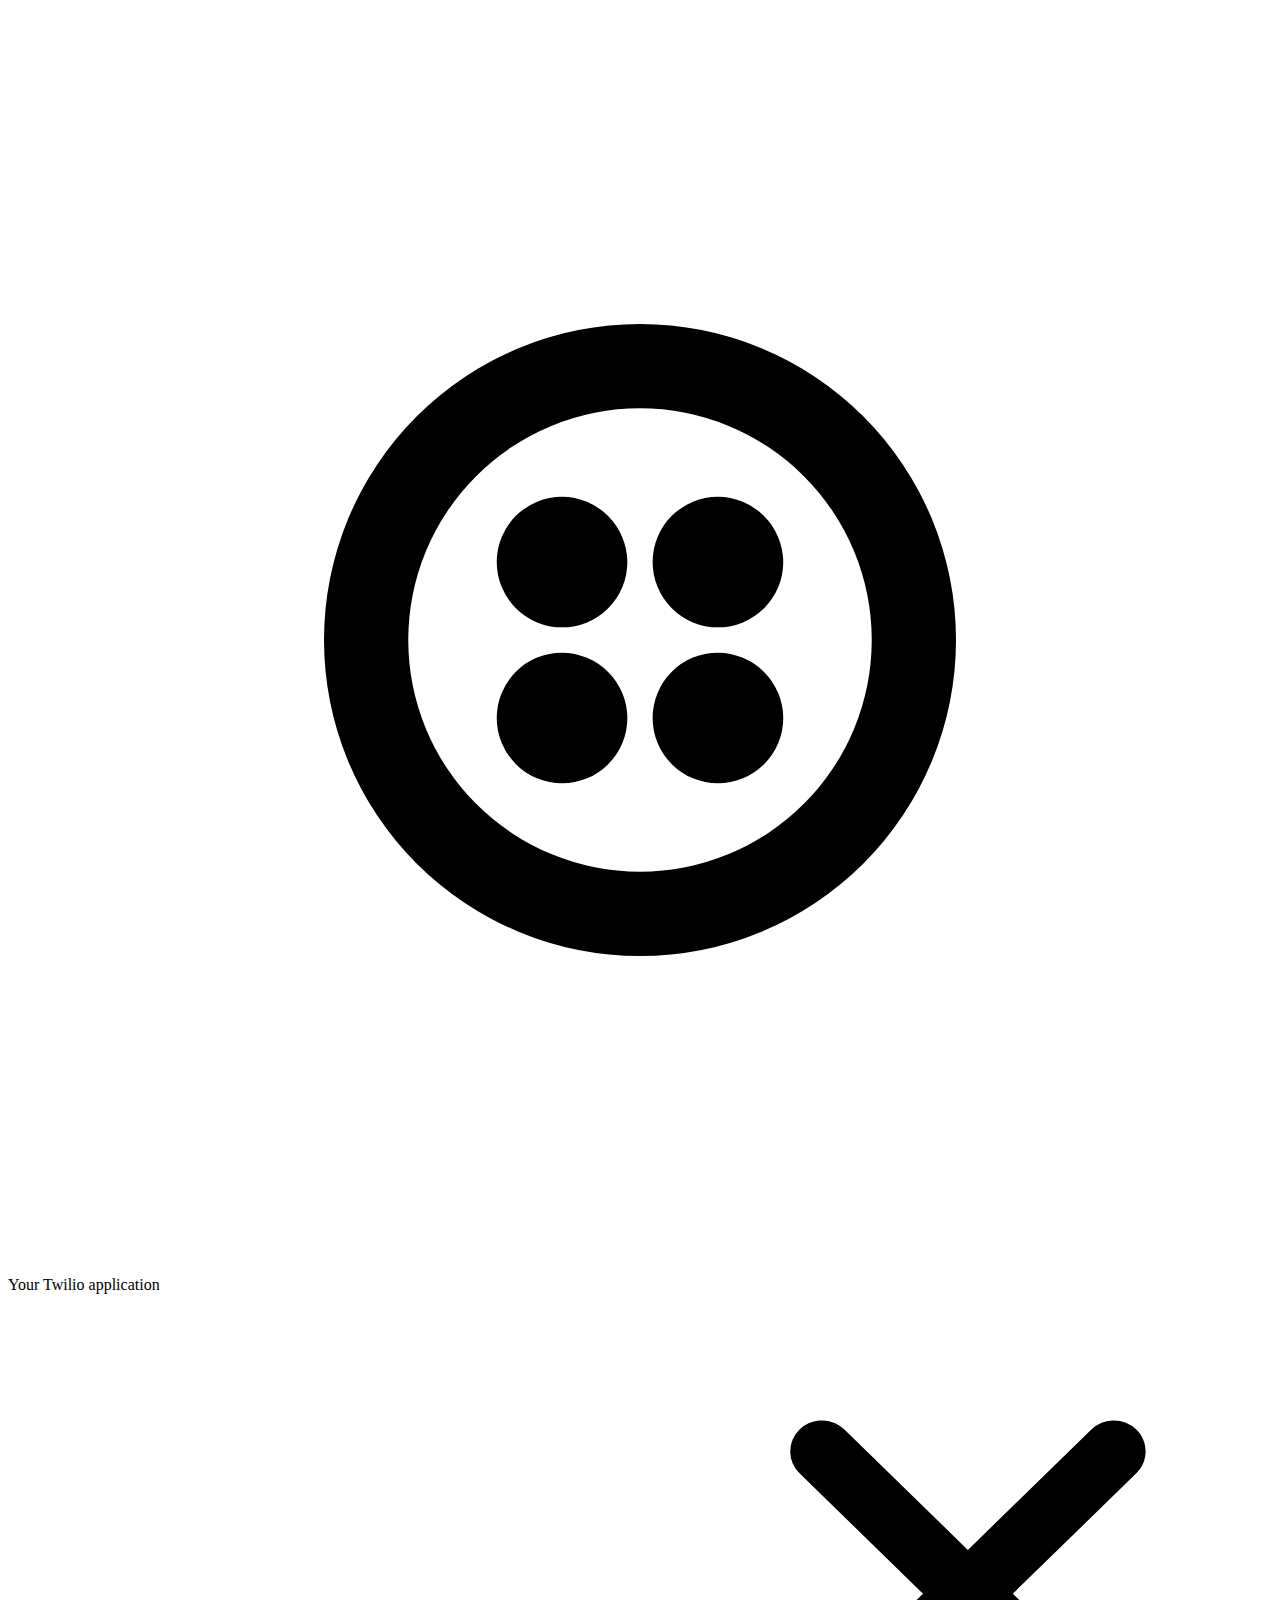
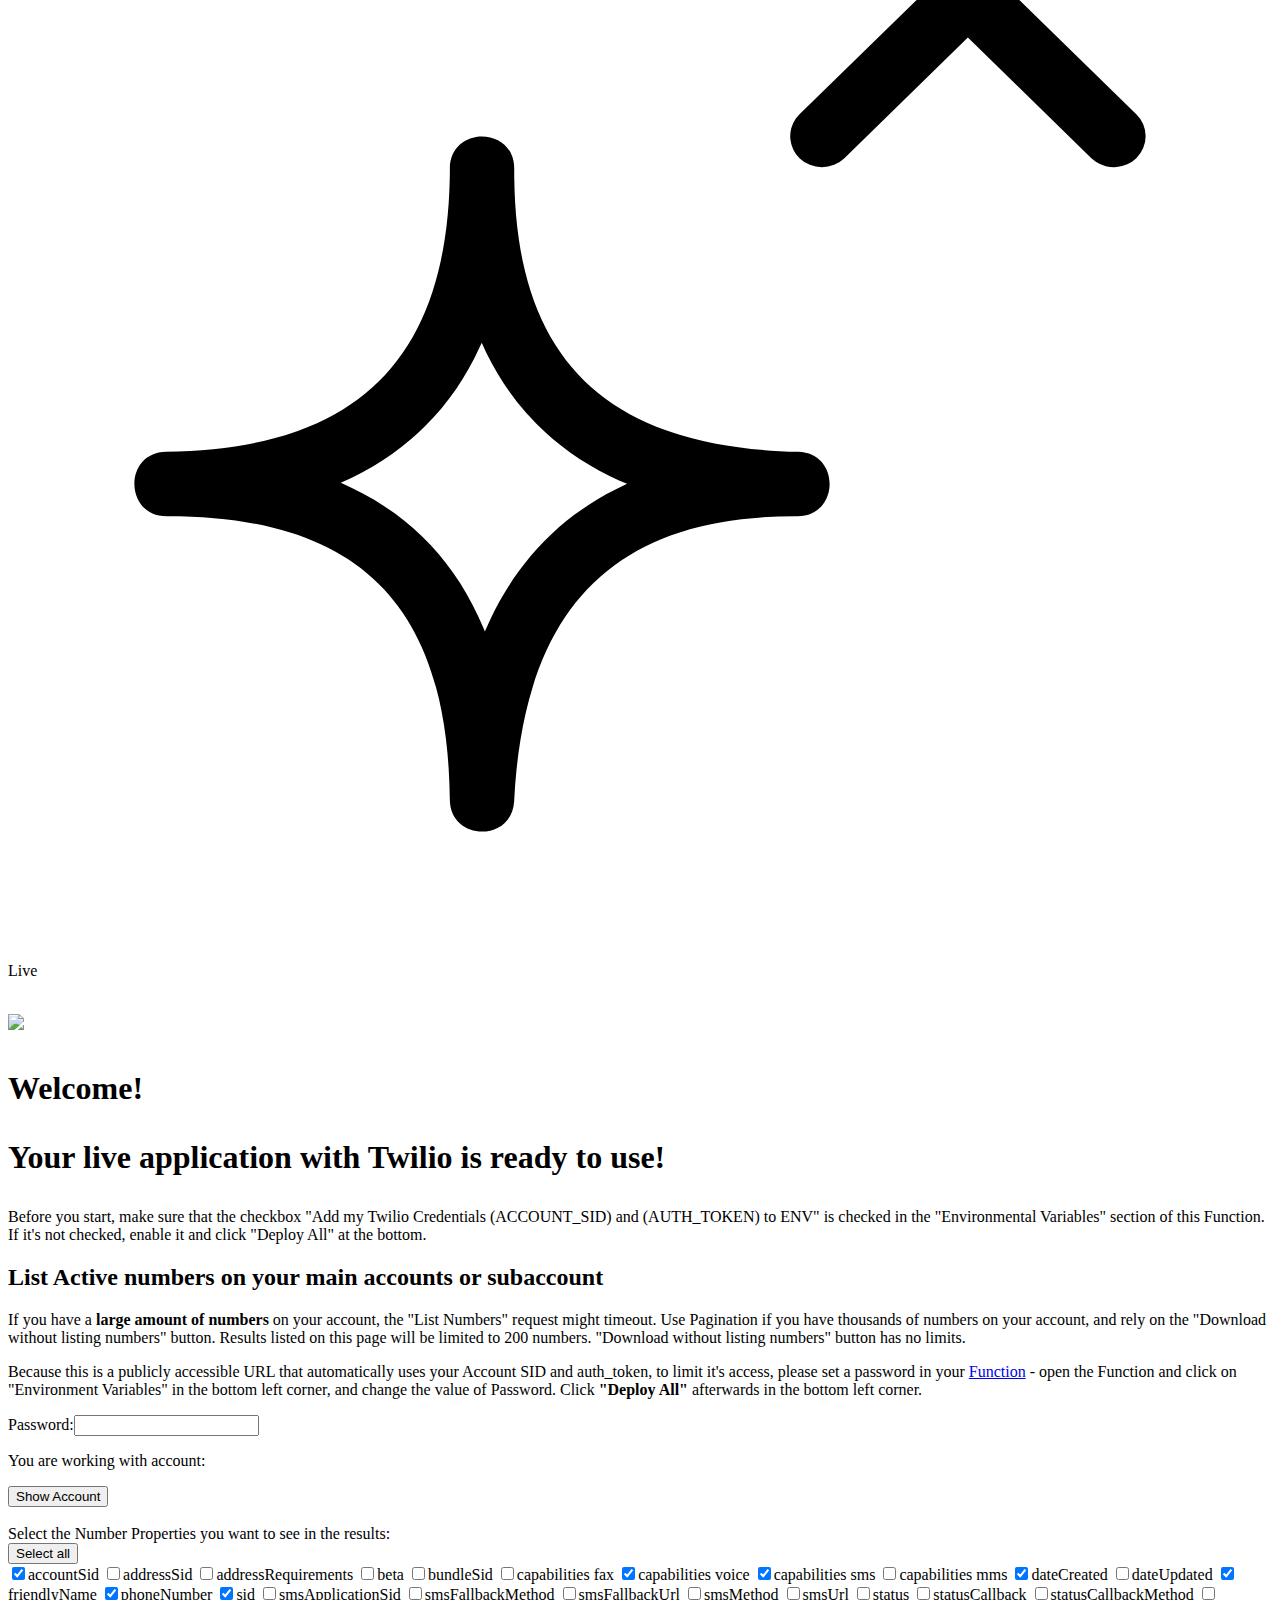
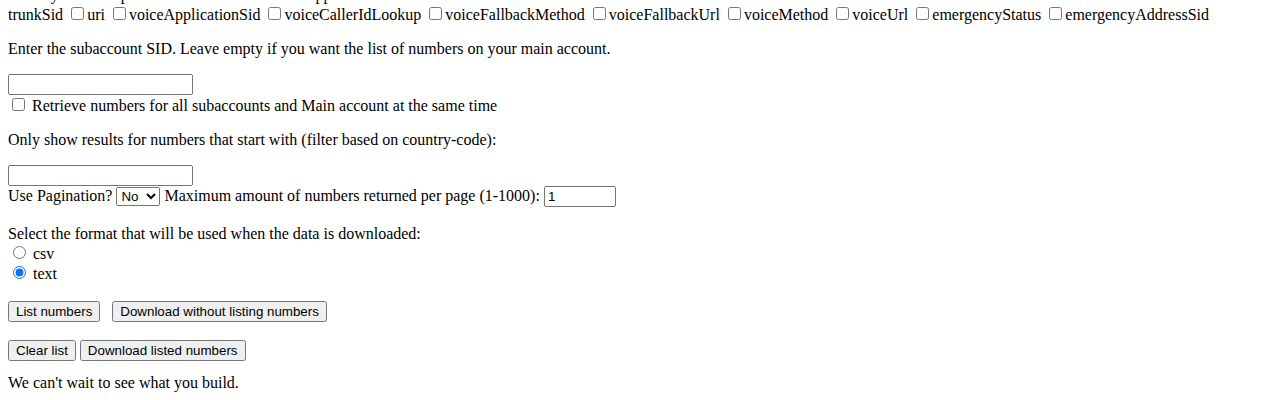
==== functions/list-numbers/assets/index.html @ 8404ae2c "Add files via upload" ====
<!doctype html>

<html lang="en">
  <head>
    <meta charset="utf-8" />
    <meta name="viewport" content="width=device-width, initial-scale=1.0" />
    <meta http-equiv="x-ua-compatible" content="ie=edge" />
    <title>List Phone numbers</title>
    <link
      rel="icon"
      href="https://twilio-labs.github.io/function-templates/static/v1/favicon.ico"
    />
    <link
      rel="stylesheet"
      href="https://twilio-labs.github.io/function-templates/static/v1/ce-paste-theme.css"
    />
    <link rel="stylesheet" href="styles.css" />
    <link
      rel="stylesheet"
      href="https://cdn.jsdelivr.net/npm/intl-tel-input@17.0.13/build/css/intlTelInput.min.css"
      integrity="sha256-xpVuhxDPR39wFEQDha4W7kuMx+z9Av3dTS8MbH/RWEU="
      crossorigin="anonymous"
    />
    <script
      src="https://cdn.jsdelivr.net/npm/intl-tel-input@17.0.13/build/js/intlTelInput.min.js"
      integrity="sha256-uPbemOnf3P4eaeLHebLwPC71YRbu3WNBvO4ibYeBnGs="
      crossorigin="anonymous"
    ></script>
  </head>
  <body onload="mask()">
    <div class="page-top">
      <header>
        <div id="twilio-logo">
          <a href="https://www.twilio.com/" target="_blank" rel="noopener">
            <svg
              class="logo"
              data-name="Layer 1"
              xmlns="http://www.w3.org/2000/svg"
              viewbox="0 0 60 60"
            >
              <title>Twilio Logo</title>
              <path
                class="cls-1"
                d="M30,15A15,15,0,1,0,45,30,15,15,0,0,0,30,15Zm0,26A11,11,0,1,1,41,30,11,11,0,0,1,30,41Zm6.8-14.7a3.1,3.1,0,1,1-3.1-3.1A3.12,3.12,0,0,1,36.8,26.3Zm0,7.4a3.1,3.1,0,1,1-3.1-3.1A3.12,3.12,0,0,1,36.8,33.7Zm-7.4,0a3.1,3.1,0,1,1-3.1-3.1A3.12,3.12,0,0,1,29.4,33.7Zm0-7.4a3.1,3.1,0,1,1-3.1-3.1A3.12,3.12,0,0,1,29.4,26.3Z"
              />
            </svg>
          </a>
        </div>
        <nav>
          <span>Your Twilio application</span>
          <aside>
            <svg
              class="icon"
              role="img"
              aria-hidden="true"
              width="100%"
              height="100%"
              viewBox="0 0 20 20"
              aria-labelledby="NewIcon-1577"
            >
              <path
                fill="currentColor"
                fill-rule="evenodd"
                d="M6.991 7.507c.003-.679 1.021-.675 1.019.004-.012 2.956 1.388 4.41 4.492 4.48.673.016.66 1.021-.013 1.019-2.898-.011-4.327 1.446-4.48 4.506-.033.658-1.01.639-1.018-.02-.03-3.027-1.382-4.49-4.481-4.486-.675 0-.682-1.009-.008-1.019 3.02-.042 4.478-1.452 4.49-4.484zm.505 2.757l-.115.242c-.459.9-1.166 1.558-2.115 1.976l.176.08c.973.465 1.664 1.211 2.083 2.22l.02.05.088-.192c.464-.973 1.173-1.685 2.123-2.124l.039-.018-.118-.05c-.963-.435-1.667-1.117-2.113-2.034l-.068-.15zm10.357-8.12c.174.17.194.434.058.625l-.058.068-1.954 1.905 1.954 1.908a.482.482 0 010 .694.512.512 0 01-.641.056l-.07-.056-1.954-1.908-1.954 1.908a.511.511 0 01-.71 0 .482.482 0 01-.058-.626l.058-.068 1.954-1.908-1.954-1.905a.482.482 0 010-.693.512.512 0 01.64-.057l.07.057 1.954 1.905 1.954-1.905a.511.511 0 01.71 0z"
              ></path>
            </svg>
            Live
          </aside>
        </nav>
      </header>
    </div>
    <main>
      <div class="content">
        <h1>
          <img
            src="https://twilio-labs.github.io/function-templates/static/v1/success.svg"
          />
          <div>
            <p>Welcome!</p>
            <p>Your live application with Twilio is ready to use!</p>
          </div>
        </h1>

        <p>
          Before you start, make sure that the checkbox "Add my Twilio
          Credentials (ACCOUNT_SID) and (AUTH_TOKEN) to ENV" is checked in the
          "Environmental Variables" section of this Function. If it's not checked,
          enable it and click "Deploy All" at the bottom.
        </p>
        <h2>List Active numbers on your main accounts or subaccount</h2>

        <p>
          If you have a <b>large amount of numbers</b> on your account, the
          "List Numbers" request might timeout. Use Pagination if you have
          thousands of numbers on your account, and rely on the "Download
          without listing numbers" button. Results listed on this page will be
          limited to 200 numbers. "Download without listing numbers" button has
          no limits.
        </p>

        <p>
          Because this is a publicly accessible URL that automatically uses your
          Account SID and auth_token, to limit it's access, please set a
          password in your
          <a href="https://console.twilio.com/us1/develop/functions/services"
            >Function</a
          >
          - open the Function and click on "Environment Variables" in the bottom
          left corner, and change the value of Password. Click
          <b>"Deploy All"</b> afterwards in the bottom left corner.
          <br />
        </p>
        Password:<input id="password" type="password" name="password" />
        <br />
        <div>
          <p>You are working with account:</p>
          <div>
            <div id="masking"></div>
            <div><button onclick="unmask()">Show Account</button></div>
            <div
              id="status_acc"
              style="
                color: #a94442;
                background-color: #f2dede;
                border-color: #ebccd1;
              "
            ></div>
            <div>
              <br />
              Select the Number Properties you want to see in the results:
              <br />
              <button onclick="checkAll()">Select all</button> <br />
              <input
                type="checkbox"
                id="accountSid"
                class="pl"
                name="numberProperties"
                checked
              />accountSid
              <input
                type="checkbox"
                id="addressSid"
                class="pl"
                name="numberProperties"
              />addressSid
              <input
                type="checkbox"
                id="addressRequirements"
                class="pl"
                name="numberProperties"
              />addressRequirements
              <input
                type="checkbox"
                id="beta"
                class="pl"
                name="numberProperties"
              />beta
              <input
                type="checkbox"
                id="bundleSid"
                class="pl"
                name="numberProperties"
              />bundleSid
              <input
                type="checkbox"
                id="fax"
                class="pl"
                name="numberProperties"
              />capabilities fax
              <input
                type="checkbox"
                id="voice"
                class="pl"
                name="numberProperties"
                checked
              />capabilities voice
              <input
                type="checkbox"
                id="sms"
                class="pl"
                name="numberProperties"
                checked
              />capabilities sms
              <input
                type="checkbox"
                id="mms"
                class="pl"
                name="numberProperties"
              />capabilities mms
              <input
                type="checkbox"
                id="dateCreated"
                class="pl"
                name="numberProperties"
                checked
              />dateCreated
              <input
                type="checkbox"
                id="dateUpdated"
                class="pl"
                name="numberProperties"
              />dateUpdated
              <input
                type="checkbox"
                id="friendlyName"
                class="pl"
                name="numberProperties"
                checked
              />friendlyName
              <input
                type="checkbox"
                id="phoneNumber"
                class="pl"
                name="numberProperties"
                checked
              />phoneNumber
              <input
                type="checkbox"
                id="sid"
                class="pl"
                name="numberProperties"
                checked
              />sid
              <input
                type="checkbox"
                id="smsApplicationSid"
                class="pl"
                name="numberProperties"
              />smsApplicationSid
              <input
                type="checkbox"
                id="smsFallbackMethod"
                class="pl"
                name="numberProperties"
              />smsFallbackMethod
              <input
                type="checkbox"
                id="smsFallbackUrl"
                class="pl"
                name="numberProperties"
              />smsFallbackUrl
              <input
                type="checkbox"
                id="smsMethod"
                class="pl"
                name="numberProperties"
              />smsMethod
              <input
                type="checkbox"
                id="smsUrl"
                class="pl"
                name="numberProperties"
              />smsUrl
              <input
                type="checkbox"
                id="status"
                class="pl"
                name="numberProperties"
              />status
              <input
                type="checkbox"
                id="statusCallback"
                class="pl"
                name="numberProperties"
              />statusCallback
              <input
                type="checkbox"
                id="statusCallbackMethod"
                class="pl"
                name="numberProperties"
              />statusCallbackMethod
              <input
                type="checkbox"
                id="trunkSid"
                class="pl"
                name="numberProperties"
              />trunkSid
              <input
                type="checkbox"
                id="uri"
                class="pl"
                name="numberProperties"
              />uri
              <input
                type="checkbox"
                id="voiceApplicationSid"
                class="pl"
                name="numberProperties"
              />voiceApplicationSid
              <input
                type="checkbox"
                id="voiceCallerIdLookup"
                class="pl"
                name="numberProperties"
              />voiceCallerIdLookup
              <input
                type="checkbox"
                id="voiceFallbackMethod"
                class="pl"
                name="numberProperties"
              />voiceFallbackMethod
              <input
                type="checkbox"
                id="voiceFallbackUrl"
                class="pl"
                name="numberProperties"
              />voiceFallbackUrl
              <input
                type="checkbox"
                id="voiceMethod"
                class="pl"
                name="numberProperties"
              />voiceMethod
              <input
                type="checkbox"
                id="voiceUrl"
                class="pl"
                name="numberProperties"
              />voiceUrl
              <input
                type="checkbox"
                id="emergencyStatus"
                class="pl"
                name="numberProperties"
              />emergencyStatus
              <input
                type="checkbox"
                id="emergencyAddressSid"
                class="pl"
                name="numberProperties"
              />emergencyAddressSid
            </div>
            <div>
              <p>
                Enter the subaccount SID. Leave empty if you want the list of
                numbers on your main account.
              </p>
              <input id="sAccount" type="text" name="sAccount" />
              <br />
              <input
                type="checkbox"
                id="allSubaccounts"
                name="allSubaccounts"
                value="allSubaccounts"
              />
              <label for="allSubaccounts"
                >Retrieve numbers for all subaccounts and Main account at the
                same time</label
              ><br />
              <p>
                Only show results for numbers that start with (filter based on
                country-code):
              </p>
              <input id="startNumber" type="text" name="startNumber" />
              <br />
              <div>
                Use Pagination?
                <select name="pagination" id="pagination">
                  <option value="Yes">Yes</option>
                  <option value="No" selected>No</option>
                </select>
                Maximum amount of numbers returned per page (1-1000):
                <input
                  type="number"
                  id="page_size"
                  name="page_size"
                  min="1"
                  max="1000"
                  value="1"
                />
              </div>
              <div><br /></div>
              <div>
                Select the format that will be used when the data is downloaded:
                <br />
                <input
                  type="radio"
                  id="fileFormatcsv"
                  name="fileFormatcsv"
                  value="csv"
                />
                <label for="fileFormatcsv">csv</label><br />
                <input
                  type="radio"
                  id="fileFormattxt"
                  name="fileFormatcsv"
                  value="txt"
                  checked
                />
                <label for="fileFormattxt">text</label><br />
                <br />
              </div>
              <div>
                <button onclick="list_numbers()">List numbers</button> &nbsp;
                <button onclick="list_numbers(1)">
                  Download without listing numbers
                </button>
              </div>
              <div>
                <br />
                <button onclick="clear_list()">Clear list</button>
                <button onclick="download()">Download listed numbers</button>
              </div>
              <pre></pre>
              <div
                id="progress"
                style="
                  color: #a94442;
                  background-color: #16e85c;
                  border-color: #16e85c;
                "
              ></div>
              <div
                id="info1"
                class="alert alert-info"
                style="display: none"
              ></div>
              <div class="alert alert-error" style="display: none"></div>
            </div>
          </div>
          <!-- EDIT_CODE_V2 -->
        </div>
      </div>
    </main>
    <footer>
      <span>We can't wait to see what you build.</span>
    </footer>
  <script type="text/javascript">
const info = document.querySelector(".alert-info");
const error = document.querySelector(".alert-error");

async function list_numbers(down) {
  if (
    document.getElementById("progress").innerHTML ===
    "In progress. No other buttons will work until the current request is completed. Refresh the page if you want to stop."
  ) {
    return;
  }
  let allNumbers = "";
  let page = 0;
  let Pagetoken = "";
  let pageAll = 0;
  let columnAdded = 0;
  let data = null;
  let response = null;
  let json = null;
  let numNumbers = null;
  let k = 0;
  let numCount = 0;
  let aresponse = null;
  let ajson = null;
  let noNumbers = 0;
  let numberStartsCount = 0;
  let numberProperties = document.getElementsByName("numberProperties");

  const subaccount = document.getElementById("sAccount").value;
  const password = document.getElementById("password").value;
  const pagination = document.getElementById("pagination").value;
  const pageSize = document.getElementById("page_size").value;
  const startNumber = document.getElementById("startNumber").value;

  try {
    status_acc.innerHTML = ``;
    error.innerHTML = ``;
    info.innerHTML = "";

    console.log(pagination);

    info.style.display = "none";
    error.style.display = "none";
    progress.style.display = "none";

    if (
      pagination === "Yes" &&
      (pageSize < 1 || pageSize > 1000 || pageSize % 1 !== 0)
    ) {
      error.style.display = "";
      error.innerHTML = `The amount of numbers returned per page must be between 1 and 1000, and it must be a complete number - no decimals.`;
      return;
    }
    if (startNumber !== "") {
      if (!/^\+/.test(startNumber)) {
        error.style.display = "";
        error.innerHTML = `<i>Only show results for numbers that start with</i> should start with the leading + sign or the field should be empty.`;
        return;
      }
      if (!/^\+{1}[0-9]*$/.test(startNumber)) {
        error.style.display = "";
        error.innerHTML = `<i>Only show results for numbers that start with</i> must only contain the leading + sign and numbers, or the field should be empty.`;
        return;
      }
    }

    progress.style.display = "";
    info.innerHTML = `loading...checked 0 numbers`;
    progress.innerHTML = `In progress. No other buttons will work until the current request is completed. Refresh the page if you want to stop.`;

    for (m = 0; m < numberProperties.length; m++) {
        numberProperties[m].disabled = true;
    }

    if (document.getElementById("allSubaccounts").checked) {
      aresponse = await fetch("./list_accounts", {
        method: "POST",
        headers: {
          "Content-Type": "application/json",
          Authorization: password,
        },
      });
      console.log("return from Acc function");

      if (aresponse.status === 200) {
        ajson = await aresponse.json();

        if (ajson.er === 0) {
          error.style.display = "";
          status_acc.style.display = "none";
          info.style.display = "none";
          progress.innerHTML = '';
          progress.style.display = "none";
          error.innerHTML = `Wrong password.`;
          return;
        }
      } else {
        error.style.display = "";
        progress.innerHTML = '';
        progress.style.display = "none";
        error.innerHTML = `Something went wrong with getting the list of accounts:<br /> Server error is ${aresponse.message}<br /> Server status is ${aresponse.status}`;
        return;
      }
console.log (ajson);
      for (a = 0; a < ajson.length; a++) {
        numberStartsCount = 0;
        while (pageAll === 0) {
          if (pagination === "No") {
            pageAll = 1;
            data = {
              subAcc: ajson[a],
            };
          } else {
            data = {
              subAcc: ajson[a],
              pageSize: pageSize,
              page: page,
              pageToken: Pagetoken,
            };
          }

          response = await fetch("./list_numbers", {
            method: "POST",
            headers: {
              "Content-Type": "application/json",
              Authorization: password,
            },
            body: JSON.stringify(data),
          });
          if (response.status === 200) {
            json = await response.json();
            console.log(json);

            if (json.er == 0) {
              error.style.display = "";
              info.style.display = "none";
              info.innerHTML = "";
              progress.style.display = "none";
              progress.innerHTML = ``;
              error.innerHTML = `Wrong password.`;
              console.log(response);
              return;
            }

            if (pagination === "Yes") {
              if (json.nextPageUrl) {
                Pagetoken = json.nextPageUrl.split("PageToken=")[1];
              } else {
                pageAll = 1;
                Pagetoken = '';
              }
              console.log(Pagetoken);
              page += 1;

              json = json.instances.slice();
            }

            numNumbers = json.length;

            if (numNumbers === 0){
              noNumbers=1;
            }

            info.style.display = "";
            if (columnAdded === 0) {
              //inserts column names
              if (document.getElementById("accountSid").checked) {
                allNumbers = allNumbers + "AccountSID;";
              }
              if (document.getElementById("addressSid").checked) {
                allNumbers = allNumbers + "addressSid;";
              }
              if (document.getElementById("addressRequirements").checked) {
                allNumbers = allNumbers + "addressRequirements;";
              }
              if (document.getElementById("beta").checked) {
                allNumbers = allNumbers + "beta;";
              }
              if (document.getElementById("bundleSid").checked) {
                allNumbers = allNumbers + "bundleSid;";
              }
              if (document.getElementById("fax").checked) {
                allNumbers = allNumbers + "fax;";
              }
              if (document.getElementById("voice").checked) {
                allNumbers = allNumbers + "voice;";
              }
              if (document.getElementById("sms").checked) {
                allNumbers = allNumbers + "sms;";
              }
              if (document.getElementById("mms").checked) {
                allNumbers = allNumbers + "mms;";
              }
              if (document.getElementById("dateCreated").checked) {
                allNumbers = allNumbers + "dateCreated;";
              }
              if (document.getElementById("dateUpdated").checked) {
                allNumbers = allNumbers + "dateUpdated;";
              }
              if (document.getElementById("friendlyName").checked) {
                allNumbers = allNumbers + "friendlyName;";
              }
              if (document.getElementById("phoneNumber").checked) {
                allNumbers = allNumbers + "phoneNumber;";
              }
              if (document.getElementById("sid").checked) {
                allNumbers = allNumbers + "sid;";
              }
              if (document.getElementById("smsApplicationSid").checked) {
                allNumbers = allNumbers + "smsApplicationSid;";
              }
              if (document.getElementById("smsFallbackMethod").checked) {
                allNumbers = allNumbers + "smsFallbackMethod;";
              }
              if (document.getElementById("smsFallbackUrl").checked) {
                allNumbers = allNumbers + "smsFallbackUrl;";
              }
              if (document.getElementById("smsMethod").checked) {
                allNumbers = allNumbers + "smsMethod;";
              }
              if (document.getElementById("smsUrl").checked) {
                allNumbers = allNumbers + "smsUrl;";
              }
              if (document.getElementById("status").checked) {
                allNumbers = allNumbers + "status;";
              }
              if (document.getElementById("statusCallback").checked) {
                allNumbers = allNumbers + "statusCallback;";
              }
              if (document.getElementById("statusCallbackMethod").checked) {
                allNumbers = allNumbers + "statusCallbackMethod;";
              }
              if (document.getElementById("trunkSid").checked) {
                allNumbers = allNumbers + "trunkSid;";
              }
              if (document.getElementById("uri").checked) {
                allNumbers = allNumbers + "uri;";
              }
              if (document.getElementById("voiceApplicationSid").checked) {
                allNumbers = allNumbers + "voiceApplicationSid;";
              }
              if (document.getElementById("voiceCallerIdLookup").checked) {
                allNumbers = allNumbers + "voiceCallerIdLookup;";
              }
              if (document.getElementById("voiceFallbackMethod").checked) {
                allNumbers = allNumbers + "voiceFallbackMethod;";
              }
              if (document.getElementById("voiceFallbackUrl").checked) {
                allNumbers = allNumbers + "voiceFallbackUrl;";
              }
              if (document.getElementById("voiceMethod").checked) {
                allNumbers = allNumbers + "voiceMethod;";
              }
              if (document.getElementById("voiceUrl").checked) {
                allNumbers = allNumbers + "voiceUrl;";
              }
              if (document.getElementById("emergencyStatus").checked) {
                allNumbers = allNumbers + "emergencyStatus;";
              }
              if (document.getElementById("emergencyAddressSid").checked) {
                allNumbers = allNumbers + "emergencyAddressSid;";
              }
              columnAdded = 1;
              allNumbers = allNumbers + "</pre><pre>";
            }
            for (let i = 0; i < numNumbers; i++) {
              if (!json[i].phoneNumber.startsWith(startNumber)) {
                k += 1;
                info.innerHTML = `loading...processed ${k} numbers...found ${numCount} numbers that match the filter.`;
                continue;
              }
              numberStartsCount = 1;
              allNumbers = allNumbers + "<pre>";

              if (document.getElementById("accountSid").checked) {
                allNumbers = allNumbers + json[i].accountSid + ";";
              }
              if (document.getElementById("addressSid").checked) {
                allNumbers = allNumbers + json[i].addressSid + ";";
              }
              if (document.getElementById("addressRequirements").checked) {
                allNumbers = allNumbers + json[i].addressRequirements + ";";
              }
              if (document.getElementById("beta").checked) {
                allNumbers = allNumbers + json[i].beta + ";";
              }
              if (document.getElementById("bundleSid").checked) {
                allNumbers = allNumbers + json[i].bundleSid + ";";
              }
              if (document.getElementById("fax").checked) {
                allNumbers = allNumbers + json[i].capabilities.fax + ";";
              }
              if (document.getElementById("voice").checked) {
                allNumbers = allNumbers + json[i].capabilities.voice + ";";
              }
              if (document.getElementById("sms").checked) {
                allNumbers = allNumbers + json[i].capabilities.sms + ";";
              }
              if (document.getElementById("mms").checked) {
                allNumbers = allNumbers + json[i].capabilities.mms + ";";
              }
              if (document.getElementById("dateCreated").checked) {
                allNumbers = allNumbers + json[i].dateCreated + ";";
              }
              if (document.getElementById("dateUpdated").checked) {
                allNumbers = allNumbers + json[i].dateUpdated + ";";
              }
              if (document.getElementById("friendlyName").checked) {
                allNumbers = allNumbers + json[i].friendlyName + ";";
              }
              if (document.getElementById("phoneNumber").checked) {
                allNumbers = allNumbers + json[i].phoneNumber + ";";
              }
              if (document.getElementById("sid").checked) {
                allNumbers = allNumbers + json[i].sid + ";";
              }
              if (document.getElementById("smsApplicationSid").checked) {
                allNumbers = allNumbers + json[i].smsApplicationSid + ";";
              }
              if (document.getElementById("smsFallbackMethod").checked) {
                allNumbers = allNumbers + json[i].smsFallbackMethod + ";";
              }
              if (document.getElementById("smsFallbackUrl").checked) {
                allNumbers = allNumbers + json[i].smsFallbackUrl + ";";
              }
              if (document.getElementById("smsMethod").checked) {
                allNumbers = allNumbers + json[i].smsMethod + ";";
              }
              if (document.getElementById("smsUrl").checked) {
                allNumbers = allNumbers + json[i].smsUrl + ";";
              }
              if (document.getElementById("status").checked) {
                allNumbers = allNumbers + json[i].status + ";";
              }
              if (document.getElementById("statusCallback").checked) {
                allNumbers = allNumbers + json[i].statusCallback + ";";
              }
              if (document.getElementById("statusCallbackMethod").checked) {
                allNumbers = allNumbers + json[i].statusCallbackMethod + ";";
              }
              if (document.getElementById("trunkSid").checked) {
                allNumbers = allNumbers + json[i].trunkSid + ";";
              }
              if (document.getElementById("uri").checked) {
                allNumbers = allNumbers + json[i].uri + ";";
              }
              if (document.getElementById("voiceApplicationSid").checked) {
                allNumbers = allNumbers + json[i].voiceApplicationSid + ";";
              }
              if (document.getElementById("voiceCallerIdLookup").checked) {
                allNumbers = allNumbers + json[i].voiceCallerIdLookup + ";";
              }
              if (document.getElementById("voiceFallbackMethod").checked) {
                allNumbers = allNumbers + json[i].voiceFallbackMethod + ";";
              }
              if (document.getElementById("voiceFallbackUrl").checked) {
                allNumbers = allNumbers + json[i].voiceFallbackUrl + ";";
              }
              if (document.getElementById("voiceMethod").checked) {
                allNumbers = allNumbers + json[i].voiceMethod + ";";
              }
              if (document.getElementById("voiceUrl").checked) {
                allNumbers = allNumbers + json[i].voiceUrl + ";";
              }
              if (document.getElementById("emergencyStatus").checked) {
                allNumbers = allNumbers + json[i].emergencyStatus + ";";
              }
              if (document.getElementById("emergencyAddressSid").checked) {
                allNumbers = allNumbers + json[i].emergencyAddressSid + ";";
              }
              allNumbers = allNumbers + "</pre>";
              k += 1;
              numCount += 1;
              info.innerHTML = `loading...processed ${k} numbers...found ${numCount} numbers that match the filter.`;

              if (numCount > 199 && down !== 1) {
                allNumbers =
                  allNumbers +
                  '<pre> <b>Results limited to 200 numbers</b>. Not all results displayed. Use the button "Download without listing numbers" for larger requests.</pre>';
                break;
              }
            } // for closed
          } // if status 200 closed
          else {
            console.error(json.error);
            error.style.display = "";
            info.style.display = "none";
            progress.style.display = "none";
            progress.innerHTML = ``;
            error.innerHTML = `Something Wrong: ${json.error} <br />Server response status is: ${response.status}
              <br />Server message is: ${response.message}`;
            return;
          }
          if (numCount > 199 && down !== 1) {
            break;
          }
        } // while closed
        if (noNumbers === 1 || numberStartsCount === 0){
          allNumbers += "<pre>" + ajson[a] + ";No Number Found;</pre>";
          noNumbers = 0;
        }
        pageAll = 0;
        Pagetoken = '';
      } // for closed
    } // if allSub closed
    else {
      while (pageAll === 0) {
        if (pagination === "No") {
          pageAll = 1;
          data = {
            subAcc: subaccount,
          };
        } else {
          data = {
            subAcc: subaccount,
            pageSize: pageSize,
            page: page,
            pageToken: Pagetoken,
          };
        }

        response = await fetch("./list_numbers", {
          method: "POST",
          headers: {
            "Content-Type": "application/json",
            Authorization: password,
          },
          body: JSON.stringify(data),
        });
        console.log("response is");
        console.log(response);
        if (response.status === 200) {
          json = await response.json();
          console.log(json);

          if (json.er == 0) {
            error.style.display = "";
            info.style.display = "none";
            info.innerHTML = "";
            progress.style.display = "none";
            progress.innerHTML = ``;
            error.innerHTML = `Wrong password.`;
            console.log(response);
            return;
          }

          if (pagination === "Yes") {
            if (json.nextPageUrl) {
              Pagetoken = json.nextPageUrl.split("PageToken=")[1];
            } else {
              pageAll = 1;
              Pagetoken = "";
            }
            console.log(Pagetoken);
            page += 1;

            json = json.instances.slice();
          }

          numNumbers = json.length;

          info.style.display = "";

          for (let i = 0; i < numNumbers; i++) {
            if (!json[i].phoneNumber.startsWith(startNumber)) {
              k += 1;
              info.innerHTML = `loading...processed ${k} numbers...found ${numCount} numbers that match the filter.`;
              continue;
            }

            allNumbers = allNumbers + "<pre>";

            if (columnAdded === 0) {
              //inserts column names
              if (document.getElementById("accountSid").checked) {
                allNumbers = allNumbers + "AccountSID;";
              }
              if (document.getElementById("addressSid").checked) {
                allNumbers = allNumbers + "addressSid;";
              }
              if (document.getElementById("addressRequirements").checked) {
                allNumbers = allNumbers + "addressRequirements;";
              }
              if (document.getElementById("beta").checked) {
                allNumbers = allNumbers + "beta;";
              }
              if (document.getElementById("bundleSid").checked) {
                allNumbers = allNumbers + "bundleSid;";
              }
              if (document.getElementById("fax").checked) {
                allNumbers = allNumbers + "fax;";
              }
              if (document.getElementById("voice").checked) {
                allNumbers = allNumbers + "voice;";
              }
              if (document.getElementById("sms").checked) {
                allNumbers = allNumbers + "sms;";
              }
              if (document.getElementById("mms").checked) {
                allNumbers = allNumbers + "mms;";
              }
              if (document.getElementById("dateCreated").checked) {
                allNumbers = allNumbers + "dateCreated;";
              }
              if (document.getElementById("dateUpdated").checked) {
                allNumbers = allNumbers + "dateUpdated;";
              }
              if (document.getElementById("friendlyName").checked) {
                allNumbers = allNumbers + "friendlyName;";
              }
              if (document.getElementById("phoneNumber").checked) {
                allNumbers = allNumbers + "phoneNumber;";
              }
              if (document.getElementById("sid").checked) {
                allNumbers = allNumbers + "sid;";
              }
              if (document.getElementById("smsApplicationSid").checked) {
                allNumbers = allNumbers + "smsApplicationSid;";
              }
              if (document.getElementById("smsFallbackMethod").checked) {
                allNumbers = allNumbers + "smsFallbackMethod;";
              }
              if (document.getElementById("smsFallbackUrl").checked) {
                allNumbers = allNumbers + "smsFallbackUrl;";
              }
              if (document.getElementById("smsMethod").checked) {
                allNumbers = allNumbers + "smsMethod;";
              }
              if (document.getElementById("smsUrl").checked) {
                allNumbers = allNumbers + "smsUrl;";
              }
              if (document.getElementById("status").checked) {
                allNumbers = allNumbers + "status;";
              }
              if (document.getElementById("statusCallback").checked) {
                allNumbers = allNumbers + "statusCallback;";
              }
              if (document.getElementById("statusCallbackMethod").checked) {
                allNumbers = allNumbers + "statusCallbackMethod;";
              }
              if (document.getElementById("trunkSid").checked) {
                allNumbers = allNumbers + "trunkSid;";
              }
              if (document.getElementById("uri").checked) {
                allNumbers = allNumbers + "uri;";
              }
              if (document.getElementById("voiceApplicationSid").checked) {
                allNumbers = allNumbers + "voiceApplicationSid;";
              }
              if (document.getElementById("voiceCallerIdLookup").checked) {
                allNumbers = allNumbers + "voiceCallerIdLookup;";
              }
              if (document.getElementById("voiceFallbackMethod").checked) {
                allNumbers = allNumbers + "voiceFallbackMethod;";
              }
              if (document.getElementById("voiceFallbackUrl").checked) {
                allNumbers = allNumbers + "voiceFallbackUrl;";
              }
              if (document.getElementById("voiceMethod").checked) {
                allNumbers = allNumbers + "voiceMethod;";
              }
              if (document.getElementById("voiceUrl").checked) {
                allNumbers = allNumbers + "voiceUrl;";
              }
              if (document.getElementById("emergencyStatus").checked) {
                allNumbers = allNumbers + "emergencyStatus;";
              }
              if (document.getElementById("emergencyAddressSid").checked) {
                allNumbers = allNumbers + "emergencyAddressSid;";
              }
              columnAdded = 1;
              allNumbers = allNumbers + "</pre><pre>";
            }
            if (document.getElementById("accountSid").checked) {
              allNumbers = allNumbers + json[i].accountSid + ";";
            }
            if (document.getElementById("addressSid").checked) {
              allNumbers = allNumbers + json[i].addressSid + ";";
            }
            if (document.getElementById("addressRequirements").checked) {
              allNumbers = allNumbers + json[i].addressRequirements + ";";
            }
            if (document.getElementById("beta").checked) {
              allNumbers = allNumbers + json[i].beta + ";";
            }
            if (document.getElementById("bundleSid").checked) {
              allNumbers = allNumbers + json[i].bundleSid + ";";
            }
            if (document.getElementById("fax").checked) {
              allNumbers = allNumbers + json[i].capabilities.fax + ";";
            }
            if (document.getElementById("voice").checked) {
              allNumbers = allNumbers + json[i].capabilities.voice + ";";
            }
            if (document.getElementById("sms").checked) {
              allNumbers = allNumbers + json[i].capabilities.sms + ";";
            }
            if (document.getElementById("mms").checked) {
              allNumbers = allNumbers + json[i].capabilities.mms + ";";
            }
            if (document.getElementById("dateCreated").checked) {
              allNumbers = allNumbers + json[i].dateCreated + ";";
            }
            if (document.getElementById("dateUpdated").checked) {
              allNumbers = allNumbers + json[i].dateUpdated + ";";
            }
            if (document.getElementById("friendlyName").checked) {
              allNumbers = allNumbers + json[i].friendlyName + ";";
            }
            if (document.getElementById("phoneNumber").checked) {
              allNumbers = allNumbers + json[i].phoneNumber + ";";
            }
            if (document.getElementById("sid").checked) {
              allNumbers = allNumbers + json[i].sid + ";";
            }
            if (document.getElementById("smsApplicationSid").checked) {
              allNumbers = allNumbers + json[i].smsApplicationSid + ";";
            }
            if (document.getElementById("smsFallbackMethod").checked) {
              allNumbers = allNumbers + json[i].smsFallbackMethod + ";";
            }
            if (document.getElementById("smsFallbackUrl").checked) {
              allNumbers = allNumbers + json[i].smsFallbackUrl + ";";
            }
            if (document.getElementById("smsMethod").checked) {
              allNumbers = allNumbers + json[i].smsMethod + ";";
            }
            if (document.getElementById("smsUrl").checked) {
              allNumbers = allNumbers + json[i].smsUrl + ";";
            }
            if (document.getElementById("status").checked) {
              allNumbers = allNumbers + json[i].status + ";";
            }
            if (document.getElementById("statusCallback").checked) {
              allNumbers = allNumbers + json[i].statusCallback + ";";
            }
            if (document.getElementById("statusCallbackMethod").checked) {
              allNumbers = allNumbers + json[i].statusCallbackMethod + ";";
            }
            if (document.getElementById("trunkSid").checked) {
              allNumbers = allNumbers + json[i].trunkSid + ";";
            }
            if (document.getElementById("uri").checked) {
              allNumbers = allNumbers + json[i].uri + ";";
            }
            if (document.getElementById("voiceApplicationSid").checked) {
              allNumbers = allNumbers + json[i].voiceApplicationSid + ";";
            }
            if (document.getElementById("voiceCallerIdLookup").checked) {
              allNumbers = allNumbers + json[i].voiceCallerIdLookup + ";";
            }
            if (document.getElementById("voiceFallbackMethod").checked) {
              allNumbers = allNumbers + json[i].voiceFallbackMethod + ";";
            }
            if (document.getElementById("voiceFallbackUrl").checked) {
              allNumbers = allNumbers + json[i].voiceFallbackUrl + ";";
            }
            if (document.getElementById("voiceMethod").checked) {
              allNumbers = allNumbers + json[i].voiceMethod + ";";
            }
            if (document.getElementById("voiceUrl").checked) {
              allNumbers = allNumbers + json[i].voiceUrl + ";";
            }
            if (document.getElementById("emergencyStatus").checked) {
              allNumbers = allNumbers + json[i].emergencyStatus + ";";
            }
            if (document.getElementById("emergencyAddressSid").checked) {
              allNumbers = allNumbers + json[i].emergencyAddressSid + ";";
            }
            allNumbers = allNumbers + "</pre>";
            k += 1;
            numCount += 1;
            info.innerHTML = `loading...processed ${k} numbers...found ${numCount} numbers that match the filter.`;

            if (numCount > 199 && down !== 1) {
              allNumbers =
                allNumbers +
                '<pre> <b>Results limited to 200 numbers</b>. Not all results displayed. Use the button "Download without listing numbers" for larger requests.</pre>';
              break;
            }
          } // for closed
        } // if status 200 closed
        else {
          console.error(json.error);
          error.style.display = "";
          info.style.display = "none";
          progress.style.display = "none";
          progress.innerHTML = ``;
          error.innerHTML = `Something Wrong: ${json.error} <br />Server response status is: ${response.status}
              <br />Server message is: ${response.message}`;
          return;
        }
        if (numCount > 199 && down !== 1) {
          break;
        }
      } // while closed
    } // else allSub closed
    progress.innerHTML = "";
    
    for (m = 0; m < numberProperties.length; m++) {
        numberProperties[m].disabled = false;
    }

    if (down === 1) {
      if (numCount === 0) {
        allNumbers = "No number found.";
      }
      allNumbers = allNumbers.replace(/\"/g, "");
      allNumbers = allNumbers.replace(/<\/pre>/g, "%0D%0A");
      allNumbers = allNumbers.replace(/<pre>/g, "");
      let a = document.body.appendChild(document.createElement("a"));
      if (document.getElementById("fileFormatcsv").checked) {
        a.download = "listNumbers.csv";
        a.href = "data:text/csv;charset=utf-8," + allNumbers;
        a.click(); //Trigger a click on the element
        info.innerHTML = `done`;
        progress.innerHTML = ``;
        progress.style.display = "none";
      } else {
        a.download = "listNumbers.txt";
        a.href = "data:text/plain," + allNumbers;
        a.click(); //Trigger a click on the element
        info.innerHTML = `done`;
        progress.innerHTML = ``;
        progress.style.display = "none";
      }
    } else {
      if (numCount === 0) {
        allNumbers = "No number found.";
      }
      allNumbers = allNumbers.replace(/\"/g, "");
      info.innerHTML = `${allNumbers}`;
      progress.style.display = "none";
      progress.innerHTML = ``;
    }
  } catch (err) {
    //console.log (err);
    error.style.display = "";
    info.style.display = "none";
    error.innerHTML = `Something went wrong: ${err} - if you receive a JSON error, check if the inserted Account SID is correct and that it exists under the Main account you are using.`;
  }
}

function download() {
  if (
    document.getElementById("progress").innerHTML ===
    "In progress. No other buttons will work until the current request is completed. Refresh the page if you want to stop."
  ) {
    return;
  }
  let a = document.body.appendChild(document.createElement("a"));
  let newlines = document.getElementById("info1").innerHTML;
  if (document.getElementById("fileFormatcsv").checked) {
    a.download = "listNumbers.csv";
    newlines = newlines.replace(/<\/pre>/g, "%0D%0A");
    newlines = newlines.replace(/<pre>/g, "");
    a.href = "data:text/csv;charset=utf-8," + newlines;
    a.click(); //Trigger a click on the element
  } else {
    a.download = "listNumbers.txt";
    newlines = newlines.replace(/<\/pre>/g, "%0D%0A");
    newlines = newlines.replace(/<pre>/g, "");
    a.href = "data:text/plain," + newlines;
    a.click(); //Trigger a click on the element
  }
}

function checkAll() {
  if (
    document.getElementById("progress").innerHTML ===
    "In progress. No other buttons will work until the current request is completed. Refresh the page if you want to stop."
  ) {
    return;
  }
  let inputs = document.querySelectorAll(".pl");
  for (var i = 0; i < inputs.length; i++) {
    inputs[i].checked = true;
  }
}

async function mask() {
  let acc = null;
  const response = await fetch("./mask_account", {
    method: "POST",
    headers: {
      "Content-Type": "application/json",
    },
  });
  acc = await response.json();
  masking.innerHTML = acc.acc;
  status_acc.innerHTML = ``;
}

async function unmask() {
  const password = document.getElementById("password").value;

  const response = await fetch("./get_account", {
    method: "POST",
    headers: {
      "Content-Type": "application/json",
      Authorization: password,
    },
  });
  let acc = await response.json();

  if (acc.er === 0) {
    status_acc.innerHTML = `Wrong password.`;
    info.innerHTML = "";

    return;
  }
  masking.innerHTML = acc.acc;
  status_acc.innerHTML = ``;
}

async function clear_list() {
  if (
    document.getElementById("progress").innerHTML ===
    "In progress. No other buttons will work until the current request is completed. Refresh the page if you want to stop."
  ) {
    return;
  }
  info.innerHTML = ``;
  info.style.display = "none";
}
    </script>
  </body>
</html>
---- functions/list-numbers/assets/styles.css ----
pre {
  white-space: pre-wrap;
  word-wrap: break-word;
}

.alert {
  padding: 15px;
  margin-top: 10px;
  border: 1px solid transparent;
  border-radius: 4px;
}

.alert-info {
  border-color: #bce8f1;
  color: #31708f;
  background-color: #d9edf7;
  word-wrap: break-word;
}

.alert-error {
  color: #a94442;
  background-color: #f2dede;
  border-color: #ebccd1;
}
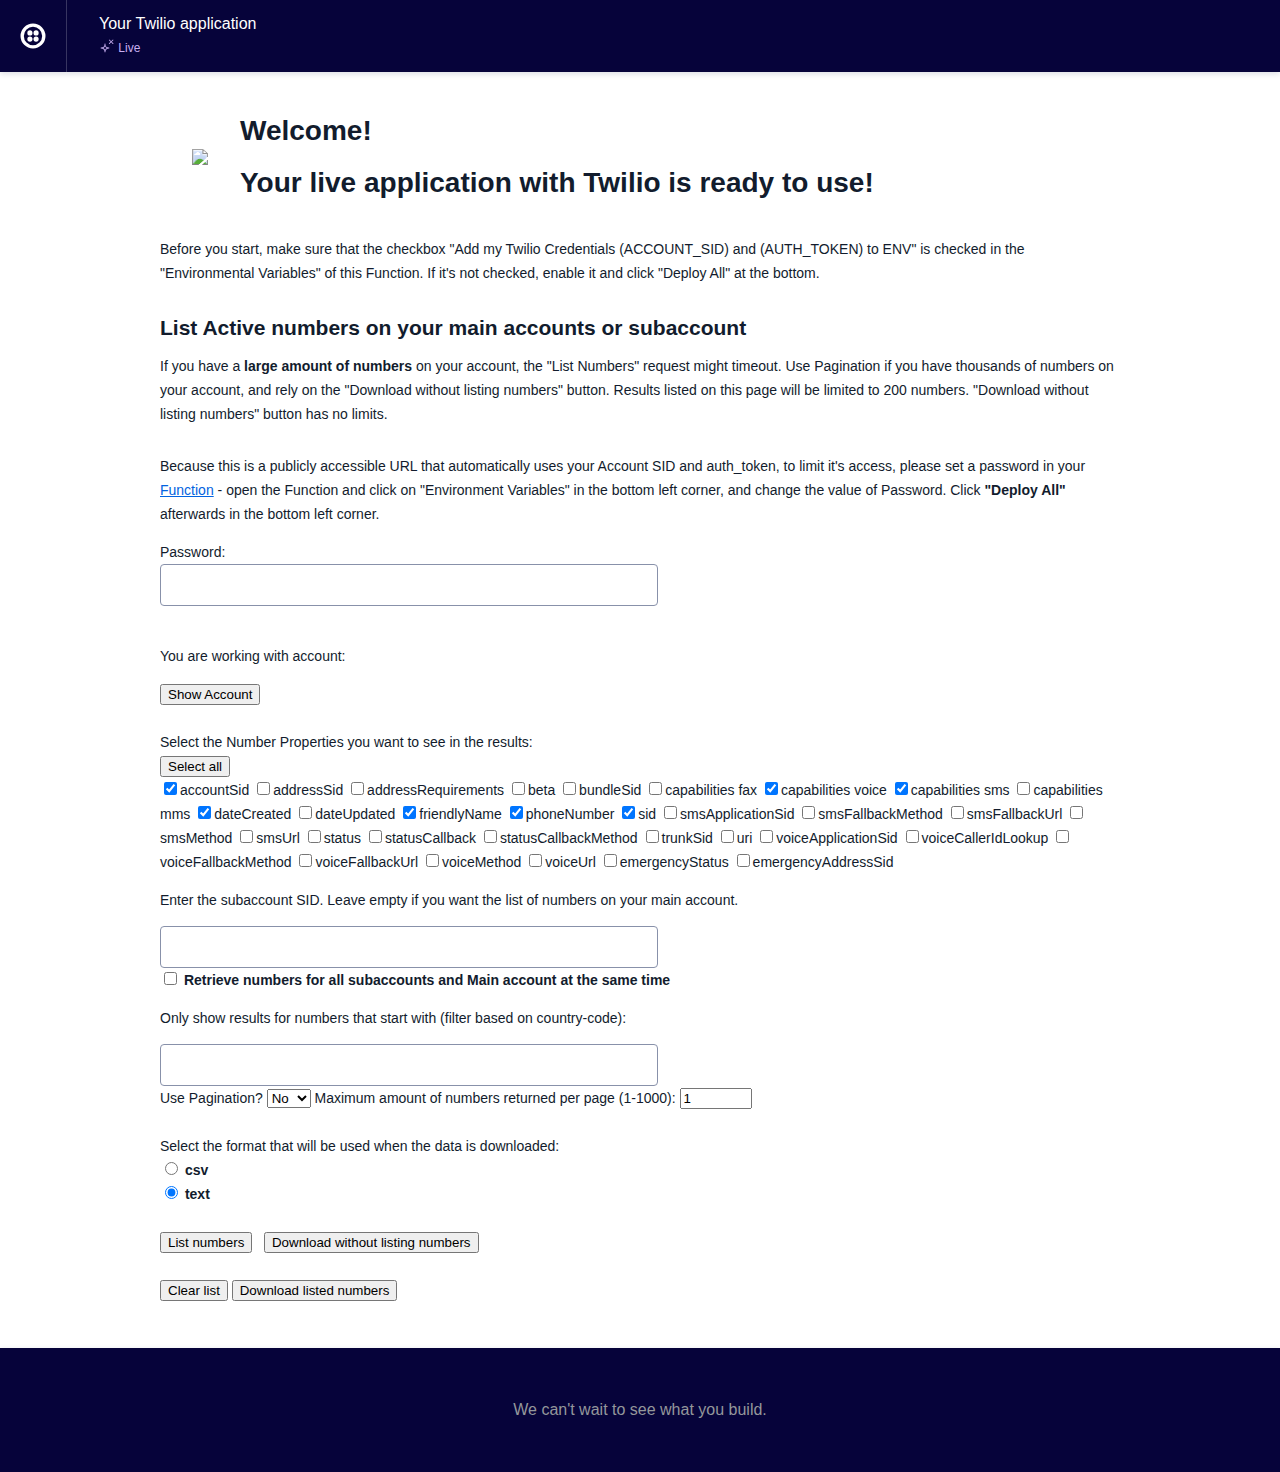
==== commit 11d1adba: "Update index.html" ====
--- a/functions/list-numbers/assets/index.html
+++ b/functions/list-numbers/assets/index.html
@@ -12,7 +12,7 @@
     />
     <link
       rel="stylesheet"
-      href="https://twilio-labs.github.io/function-templates/static/v1/ce-paste-theme.css"
+      href="ce-paste-theme.css"
     />
     <link rel="stylesheet" href="styles.css" />
     <link
@@ -84,7 +84,7 @@
         <p>
           Before you start, make sure that the checkbox "Add my Twilio
           Credentials (ACCOUNT_SID) and (AUTH_TOKEN) to ENV" is checked in the
-          "Environmental Variables" section of this Function. If it's not checked,
+          "Environmental Variables" of this Function. If it's not checked,
           enable it and click "Deploy All" at the bottom.
         </p>
         <h2>List Active numbers on your main accounts or subaccount</h2>
@@ -418,7 +418,6 @@
               <div class="alert alert-error" style="display: none"></div>
             </div>
           </div>
-          <!-- EDIT_CODE_V2 -->
         </div>
       </div>
     </main>
@@ -426,6 +425,7 @@
       <span>We can't wait to see what you build.</span>
     </footer>
   <script type="text/javascript">
+
 const info = document.querySelector(".alert-info");
 const error = document.querySelector(".alert-error");
 
@@ -518,6 +518,9 @@
           info.style.display = "none";
           progress.innerHTML = '';
           progress.style.display = "none";
+          for (m = 0; m < numberProperties.length; m++) {
+            numberProperties[m].disabled = false;
+          }
           error.innerHTML = `Wrong password.`;
           return;
         }
@@ -525,6 +528,9 @@
         error.style.display = "";
         progress.innerHTML = '';
         progress.style.display = "none";
+        for (m = 0; m < numberProperties.length; m++) {
+          numberProperties[m].disabled = false;
+        }
         error.innerHTML = `Something went wrong with getting the list of accounts:<br /> Server error is ${aresponse.message}<br /> Server status is ${aresponse.status}`;
         return;
       }
@@ -564,6 +570,9 @@
               info.innerHTML = "";
               progress.style.display = "none";
               progress.innerHTML = ``;
+              for (m = 0; m < numberProperties.length; m++) {
+                numberProperties[m].disabled = false;
+              }
               error.innerHTML = `Wrong password.`;
               console.log(response);
               return;
@@ -814,6 +823,9 @@
             info.style.display = "none";
             progress.style.display = "none";
             progress.innerHTML = ``;
+            for (m = 0; m < numberProperties.length; m++) {
+              numberProperties[m].disabled = false;
+            }
             error.innerHTML = `Something Wrong: ${json.error} <br />Server response status is: ${response.status}
               <br />Server message is: ${response.message}`;
             return;
@@ -866,6 +878,9 @@
             info.innerHTML = "";
             progress.style.display = "none";
             progress.innerHTML = ``;
+            for (m = 0; m < numberProperties.length; m++) {
+              numberProperties[m].disabled = false;
+           }
             error.innerHTML = `Wrong password.`;
             console.log(response);
             return;
@@ -1113,6 +1128,9 @@
           info.style.display = "none";
           progress.style.display = "none";
           progress.innerHTML = ``;
+          for (m = 0; m < numberProperties.length; m++) {
+            numberProperties[m].disabled = false;
+          }
           error.innerHTML = `Something Wrong: ${json.error} <br />Server response status is: ${response.status}
               <br />Server message is: ${response.message}`;
           return;
@@ -1164,6 +1182,11 @@
     //console.log (err);
     error.style.display = "";
     info.style.display = "none";
+    progress.style.display = "none";
+    progress.innerHTML = ``;
+    for (m = 0; m < numberProperties.length; m++) {
+        numberProperties[m].disabled = false;
+    }
     error.innerHTML = `Something went wrong: ${err} - if you receive a JSON error, check if the inserted Account SID is correct and that it exists under the Main account you are using.`;
   }
 }
@@ -1213,7 +1236,9 @@
       "Content-Type": "application/json",
     },
   });
+
   acc = await response.json();
+
   masking.innerHTML = acc.acc;
   status_acc.innerHTML = ``;
 }
@@ -1252,4 +1277,4 @@
 }
     </script>
   </body>
-</html>+</html>
--- a/functions/list-numbers/assets/ce-paste-theme.css
+++ b/functions/list-numbers/assets/ce-paste-theme.css
@@ -0,0 +1,471 @@
+ /*
+ * Filename: ce-paste-theme.css
+ * Description: A CSS theme for Code Exchange pages, based on the Paste design language.
+ * Version: 1.1.0
+ */
+
+body {
+  margin: 0;
+  font-family: "Inter var experimental", "Inter var", -apple-system,
+    BlinkMacSystemFont, "Segoe UI", Roboto, Oxygen-Sans, Ubuntu, Cantarell,
+    "Helvetica Neue", sans-serif;
+  font-size: 16px;
+  line-height: 1.5rem;
+  color: rgb(18, 28, 45);
+  min-height: 100vh;
+  display: flex;
+  flex-direction: column;
+  justify-content: space-between;
+}
+
+a {
+  color: rgb(2, 99, 224);
+}
+
+a:visited {
+  color: rgb(2, 99, 224);
+}
+
+ul {
+  padding: 0;
+  list-style-type: none;
+}
+
+ol.steps {
+  counter-reset: step;
+  list-style-type: none;
+}
+
+ol.steps > li::before {
+  counter-increment: step;
+  content: "Step " counter(step) ": ";
+  font-weight: 700;
+}
+
+header {
+  display: flex;
+  color: white;
+  background: rgb(6, 3, 58);
+  width: 100%;
+  box-shadow: 0px 2px 6px 0px rgba(75, 86, 113, 0.2);
+  align-content: center;
+}
+
+header > nav {
+  display: flex;
+  flex-direction: column;
+  padding-left: 2rem;
+  border-left: 1px solid rgba(255, 255, 255, 0.2);
+  padding-top: 0.75rem;
+  padding-bottom: 0.75rem;
+}
+
+header > nav span {
+  font-weight: 400;
+}
+
+header > nav aside {
+  color: rgb(200, 175, 240);
+  font-size: 0.75rem;
+}
+
+header > nav svg {
+  width: 1rem;
+  height: 1rem;
+}
+
+main {
+  display: flex;
+  flex-direction: row;
+  justify-content: center;
+  font-size: 0.875rem;
+}
+
+div.page-top {
+  display: flex;
+  flex-direction: column;
+  width: 100%;
+}
+
+div.content {
+  display: flex;
+  flex-direction: column;
+  max-width: 75%;
+}
+
+footer {
+  display: flex;
+  flex-direction: row;
+  justify-content: center;
+  color: #94979b;
+  background: rgb(6, 3, 58);
+  box-shadow: 0px 2px 6px 0px rgba(75, 86, 113, 0.2);
+  padding: 50px 0;
+  margin-top: 2rem;
+}
+
+footer .statement {
+  font-size: 45px;
+  font-style: italic;
+  line-height: 1.2;
+  text-align: center;
+}
+
+form {
+  display: flex;
+  flex-direction: column;
+  justify-content: start;
+  margin-bottom: 0.5em;
+  padding: 0.5rem 0;
+}
+
+label {
+  font-weight: 600;
+}
+
+input[type="text"], input[type="password"] {
+  font: inherit;
+  border-radius: 4px;
+  border: 1px solid rgb(136, 145, 170);
+  padding: 0.5rem;
+  width: 50%;
+}
+
+input[type="tel"]{
+  padding-top: 0.5rem;
+  padding-bottom: 0.5rem;
+}
+
+input[readonly="true"] {
+  background-color: rgb(244, 244, 246);
+}
+
+input[type='submit'] {
+  cursor: pointer;
+  padding-top: 0.5rem;
+  padding-bottom: 0.5rem;
+  padding-left: 0.75rem;
+  padding-right: 0.75rem;
+  border: 1px solid;
+  border-radius: 4px;
+  margin-top: 1em;
+  font-size: 0.875rem;
+  line-height: 1.25rem;
+}
+
+input.phone-number {
+  width: 15rem;
+}
+
+#twilio-logo {
+  display: flex;
+  justify-content: center;
+  align-items: center;
+}
+
+#twilio-logo > a {
+  display: block;
+  width: 50px;
+  height: 50px;
+  padding-left: 0.5rem;
+  padding-right: 0.5rem;
+}
+
+#success-alert {
+  display: flex;
+  flex-direction: row;
+  justify-content: space-between;
+  background-color: rgb(235, 244, 255);
+  border-bottom: 2px solid rgb(2, 99, 224);
+  padding: 1em;
+  margin-top: 3em;
+  width: 75%;
+  align-self: center;
+}
+
+h1,
+h2,
+h3,
+h4,
+h5,
+h6 {
+  margin-bottom: 0;
+}
+
+h1 {
+  display: flex;
+  flex-direction: row;
+  align-items: center;
+}
+
+h1 > img {
+  margin: 2rem;
+}
+
+.alert-title {
+  font-weight: 700;
+}
+
+svg.icon {
+  display: inline-block;
+  width: 1rem;
+  height: 1rem;
+  vertical-align: -0.125rem;
+}
+
+svg.information {
+  color: rgb(96, 107, 133);
+}
+
+svg.close {
+  color: rgb(102, 106, 109);
+}
+
+svg.logo {
+  fill: white;
+}
+
+.button-primary {
+  box-sizing: border-box;
+  width: auto;
+  -webkit-appearance: none;
+  -moz-appearance: none;
+  appearance: none;
+  background: none;
+  background-color: rgba(0, 0, 0, 0);
+  display: inline-block;
+  border: none;
+  outline: none;
+  -webkit-transition: background-color 100ms ease-in,
+    box-shadow 100ms ease-in, color 100ms ease-in;
+  transition: background-color 100ms ease-in, box-shadow 100ms ease-in,
+    color 100ms ease-in;
+  font-family: "Inter var experimental", "Inter var", -apple-system,
+    BlinkMacSystemFont, "Segoe UI", Roboto, Oxygen-Sans, Ubuntu, Cantarell,
+    "Helvetica Neue", sans-serif;
+  font-weight: 600;
+  -webkit-text-decoration: none;
+  text-decoration: none;
+  position: relative;
+  margin: 0;
+  cursor: pointer;
+  color: rgb(255, 255, 255);
+  background-color: rgb(2, 99, 224);
+  box-shadow: 0 0 0 1px #0263e0;
+  padding-top: 0.5rem;
+  padding-bottom: 0.5rem;
+  padding-left: 0.75rem;
+  padding-right: 0.75rem;
+  border-radius: 4px;
+  font-size: 0.875rem;
+  line-height: 1.25rem;
+}
+
+.button-primary:hover, .button-primary:focus {
+  -webkit-text-decoration: none;
+  text-decoration: none;
+  color: rgb(255, 255, 255);
+  background-color: rgb(3, 11, 93);
+  box-shadow: 0 0 0 1px #030b5d;
+}
+
+.button-destructive {
+  box-sizing: border-box;
+  width: auto;
+  -webkit-appearance: none;
+  -moz-appearance: none;
+  appearance: none;
+  background: none;
+  background-color: rgba(0, 0, 0, 0);
+  display: inline-block;
+  border: none;
+  outline: none;
+  -webkit-transition: background-color 100ms ease-in, box-shadow 100ms ease-in,
+    color 100ms ease-in;
+  transition: background-color 100ms ease-in, box-shadow 100ms ease-in,
+    color 100ms ease-in;
+  font-family: 'Inter var experimental', 'Inter var', -apple-system,
+    BlinkMacSystemFont, 'Segoe UI', Roboto, Oxygen-Sans, Ubuntu, Cantarell,
+    'Helvetica Neue', sans-serif;
+  font-weight: 600;
+  -webkit-text-decoration: none;
+  text-decoration: none;
+  position: relative;
+  margin: 0;
+  cursor: pointer;
+  color: rgb(255, 255, 255);
+  background-color: rgba(214, 31, 31, 1);
+  box-shadow: 0 0 0 1px rgba(214, 31, 31, 1);
+  padding-top: 0.5rem;
+  padding-bottom: 0.5rem;
+  padding-left: 0.75rem;
+  padding-right: 0.75rem;
+  border-radius: 4px;
+  font-size: 0.875rem;
+  line-height: 1.25rem;
+}
+
+.button-destructive:hover,
+.button-destructive:focus {
+  -webkit-text-decoration: none;
+  text-decoration: none;
+  color: rgb(255, 255, 255);
+  background-color: rgb(156, 23, 23);
+  box-shadow: 0 0 0 1px rgb(156, 23, 23);
+}
+
+/*
+ * From the Inter font CSS declaration file
+ */
+
+/* -------------------------------------------------------
+Variable font.
+Usage:
+
+  html { font-family: 'Inter', sans-serif; }
+  @supports (font-variation-settings: normal) {
+    html { font-family: 'Inter var', sans-serif; }
+  }
+*/
+@font-face {
+  font-family: "Inter var";
+  font-weight: 100 900;
+  font-display: swap;
+  font-style: normal;
+  font-named-instance: "Regular";
+  src: url("Inter-roman.var.woff2?v=3.15") format("woff2");
+}
+@font-face {
+  font-family: "Inter var";
+  font-weight: 100 900;
+  font-display: swap;
+  font-style: italic;
+  font-named-instance: "Italic";
+  src: url("Inter-italic.var.woff2?v=3.15") format("woff2");
+}
+
+/* --------------------------------------------------------------------------
+[EXPERIMENTAL] Multi-axis, single variable font.
+
+Slant axis is not yet widely supported (as of February 2019) and thus this
+multi-axis single variable font is opt-in rather than the default.
+
+When using this, you will probably need to set font-variation-settings
+explicitly, e.g.
+
+  * { font-variation-settings: "slnt" 0deg }
+  .italic { font-variation-settings: "slnt" 10deg }
+
+*/
+@font-face {
+  font-family: "Inter var experimental";
+  font-weight: 100 900;
+  font-display: swap;
+  font-style: oblique 0deg 10deg;
+  src: url("Inter.var.woff2?v=3.15") format("woff2");
+}
+
+
+/*
+* Input Copy to Clipboard feature
+*/
+.copy-input-wrapper {
+  -webkit-box-sizing: border-box;
+  box-sizing: border-box;
+  display: -webkit-box;
+  display: -ms-flexbox;
+  display: flex;
+  width: 100%;
+  background-color: rgb(244, 244, 246);
+  -webkit-box-shadow: rgb(136, 145, 170) 0px 0px 0px 1px;
+  box-shadow: rgb(136, 145, 170) 0px 0px 0px 1px;
+  border-radius: 4px;
+  -webkit-transition: -webkit-box-shadow 100ms ease-in 0s;
+  transition: -webkit-box-shadow 100ms ease-in 0s;
+  -o-transition: box-shadow 100ms ease-in 0s;
+  transition: box-shadow 100ms ease-in 0s;
+  transition: box-shadow 100ms ease-in 0s, -webkit-box-shadow 100ms ease-in 0s;
+  cursor: text;
+}
+
+.copy-input-wrapper input {
+  -webkit-box-sizing: border-box;
+  box-sizing: border-box;
+  -webkit-appearance: none;
+  -moz-appearance: none;
+  appearance: none;
+  background-color: transparent;
+  border: none;
+  border-radius: 4px 0px 0px 4px;
+  display: block;
+  font-size: 0.875rem;
+  line-height: 1.25rem;
+  margin: 0px;
+  outline: none;
+  padding: 0.25rem 0.75rem;
+  resize: none;
+  width: 100%;
+  border-right: 1px solid rgb(225, 227, 234);
+}
+
+.copy-input-wrapper button {
+  -webkit-box-sizing: border-box;
+  box-sizing: border-box;
+  position: relative;
+  display: -webkit-box;
+  display: -ms-flexbox;
+  display: flex;
+  -webkit-box-align: center;
+  -ms-flex-align: center;
+  align-items: center;
+  width: auto;
+  -webkit-appearance: none;
+  -moz-appearance: none;
+  appearance: none;
+  background: rgba(0, 0, 0, 0) none repeat scroll 0% 0%;
+  border: none;
+  outline: currentcolor none medium;
+  margin: 0px;
+  cursor: pointer;
+  color: rgb(2, 99, 224);
+  padding: 0.6rem;
+  border-radius: 4px;
+}
+
+.copy-input-wrapper button:hover {
+  cursor: pointer;
+  color: black;
+}
+
+.copy-input-wrapper button:hover:before {
+  content: "Copy";
+  position: absolute;
+  top: -35px;
+  left: -5px;
+  padding: 6px 10px 7px;
+  color: white;
+  background-color: #141F2D;
+  border-radius: 4px;
+}
+
+.copy-input-wrapper button:hover:after {
+  content: "";
+  position: absolute;
+  top: -6px;
+  left: 15px;
+  display: block;
+  width: 0;
+  height: 0;
+  border-style: solid;
+  border-width: 5px 5px 0 5px;
+  border-color: #141F2D transparent transparent
+}
+
+.copy-input-wrapper.copied button:hover:before {
+  content: "Copied!";
+}
+
+.copy-input-wrapper svg {
+  width: 22px;
+  height: 22px;
+}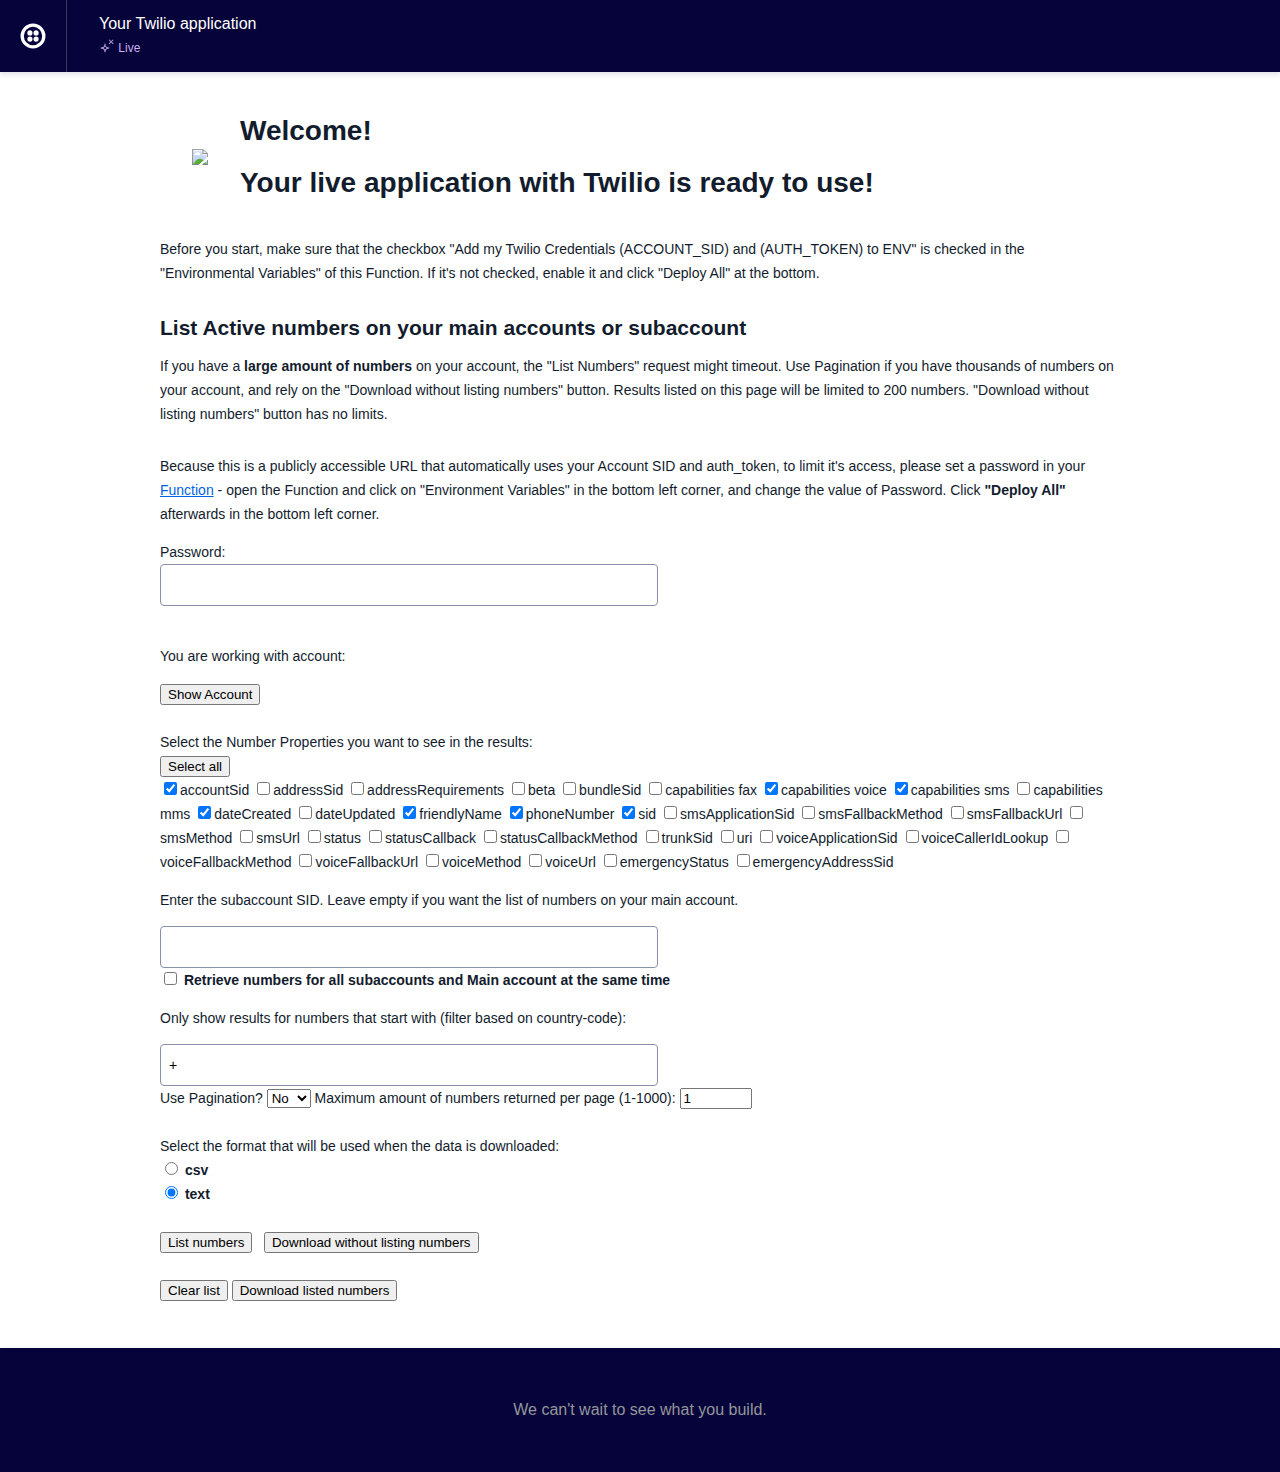
==== commit e0ef6d31: "Update index.html" ====
--- a/functions/list-numbers/assets/index.html
+++ b/functions/list-numbers/assets/index.html
@@ -351,7 +351,7 @@
                 Only show results for numbers that start with (filter based on
                 country-code):
               </p>
-              <input id="startNumber" type="text" name="startNumber" />
+              <input id="startNumber" type="text" name="startNumber" value='+' />
               <br />
               <div>
                 Use Pagination?
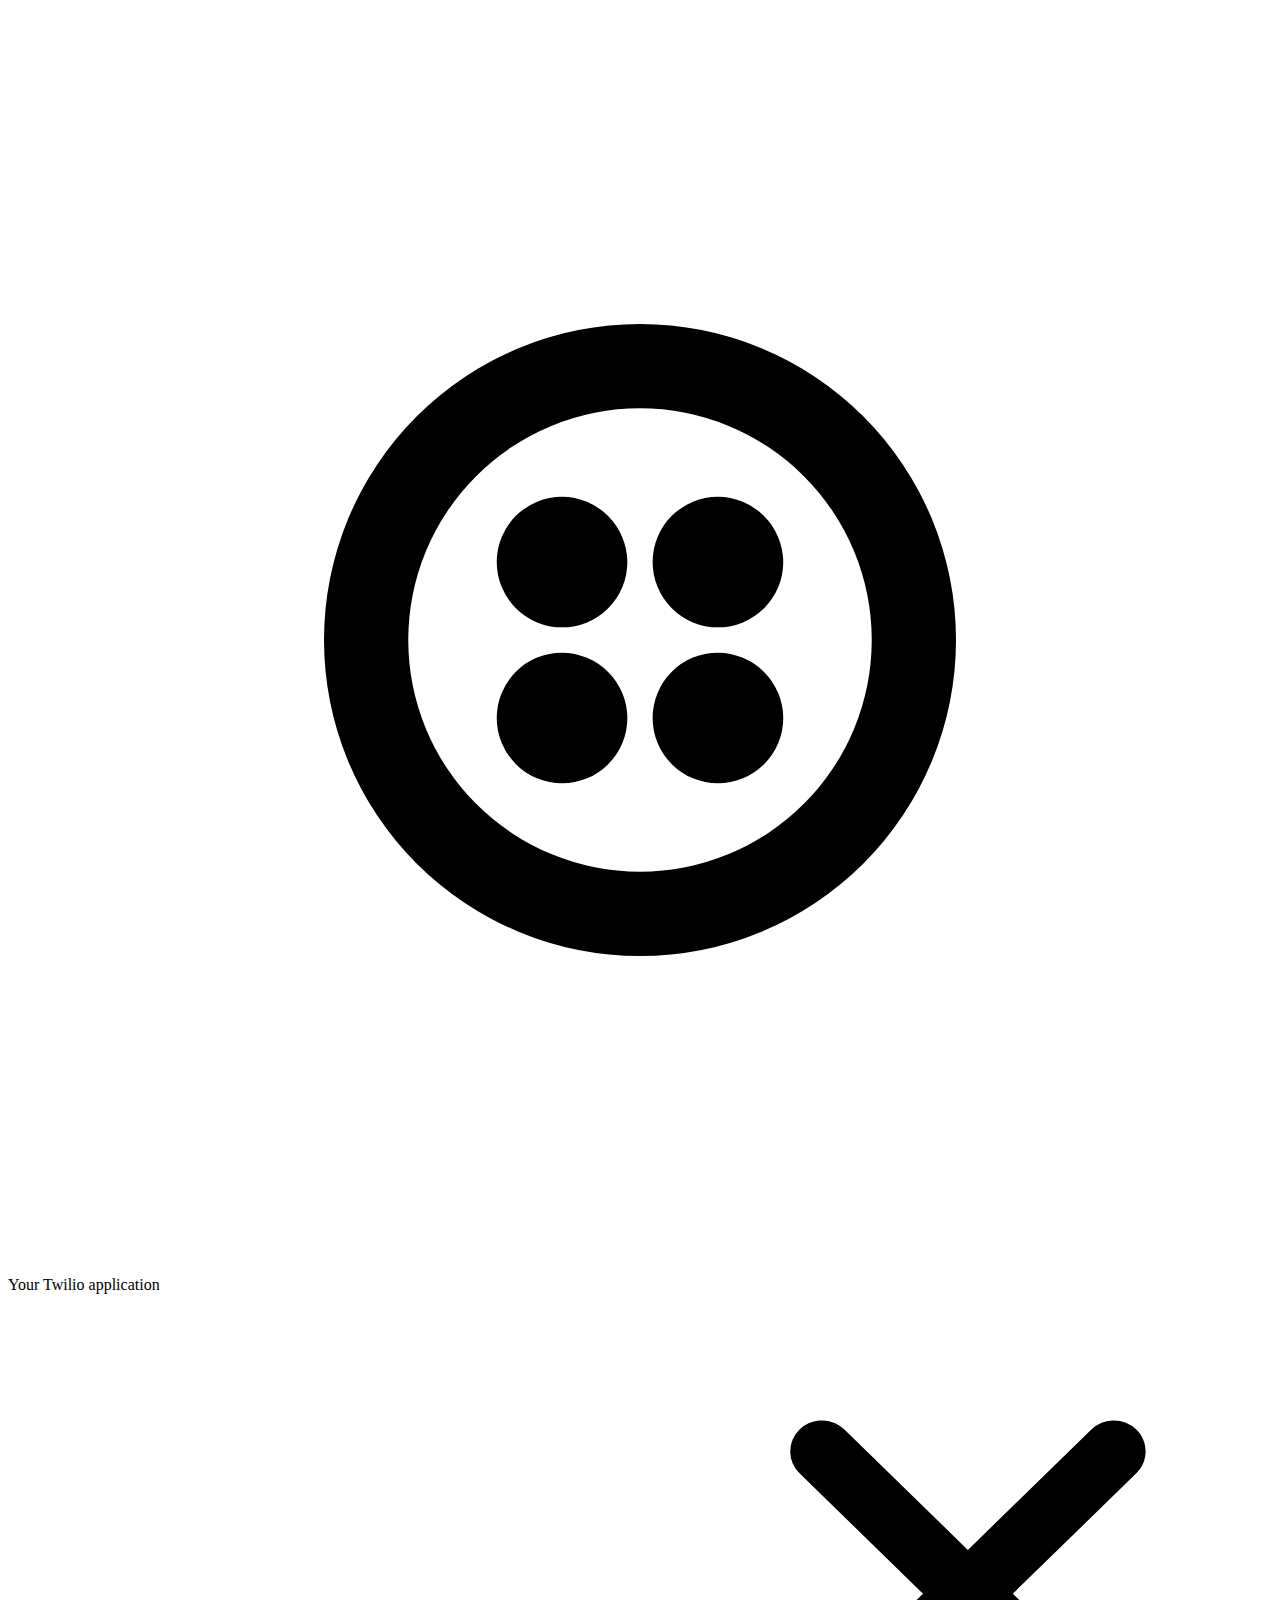
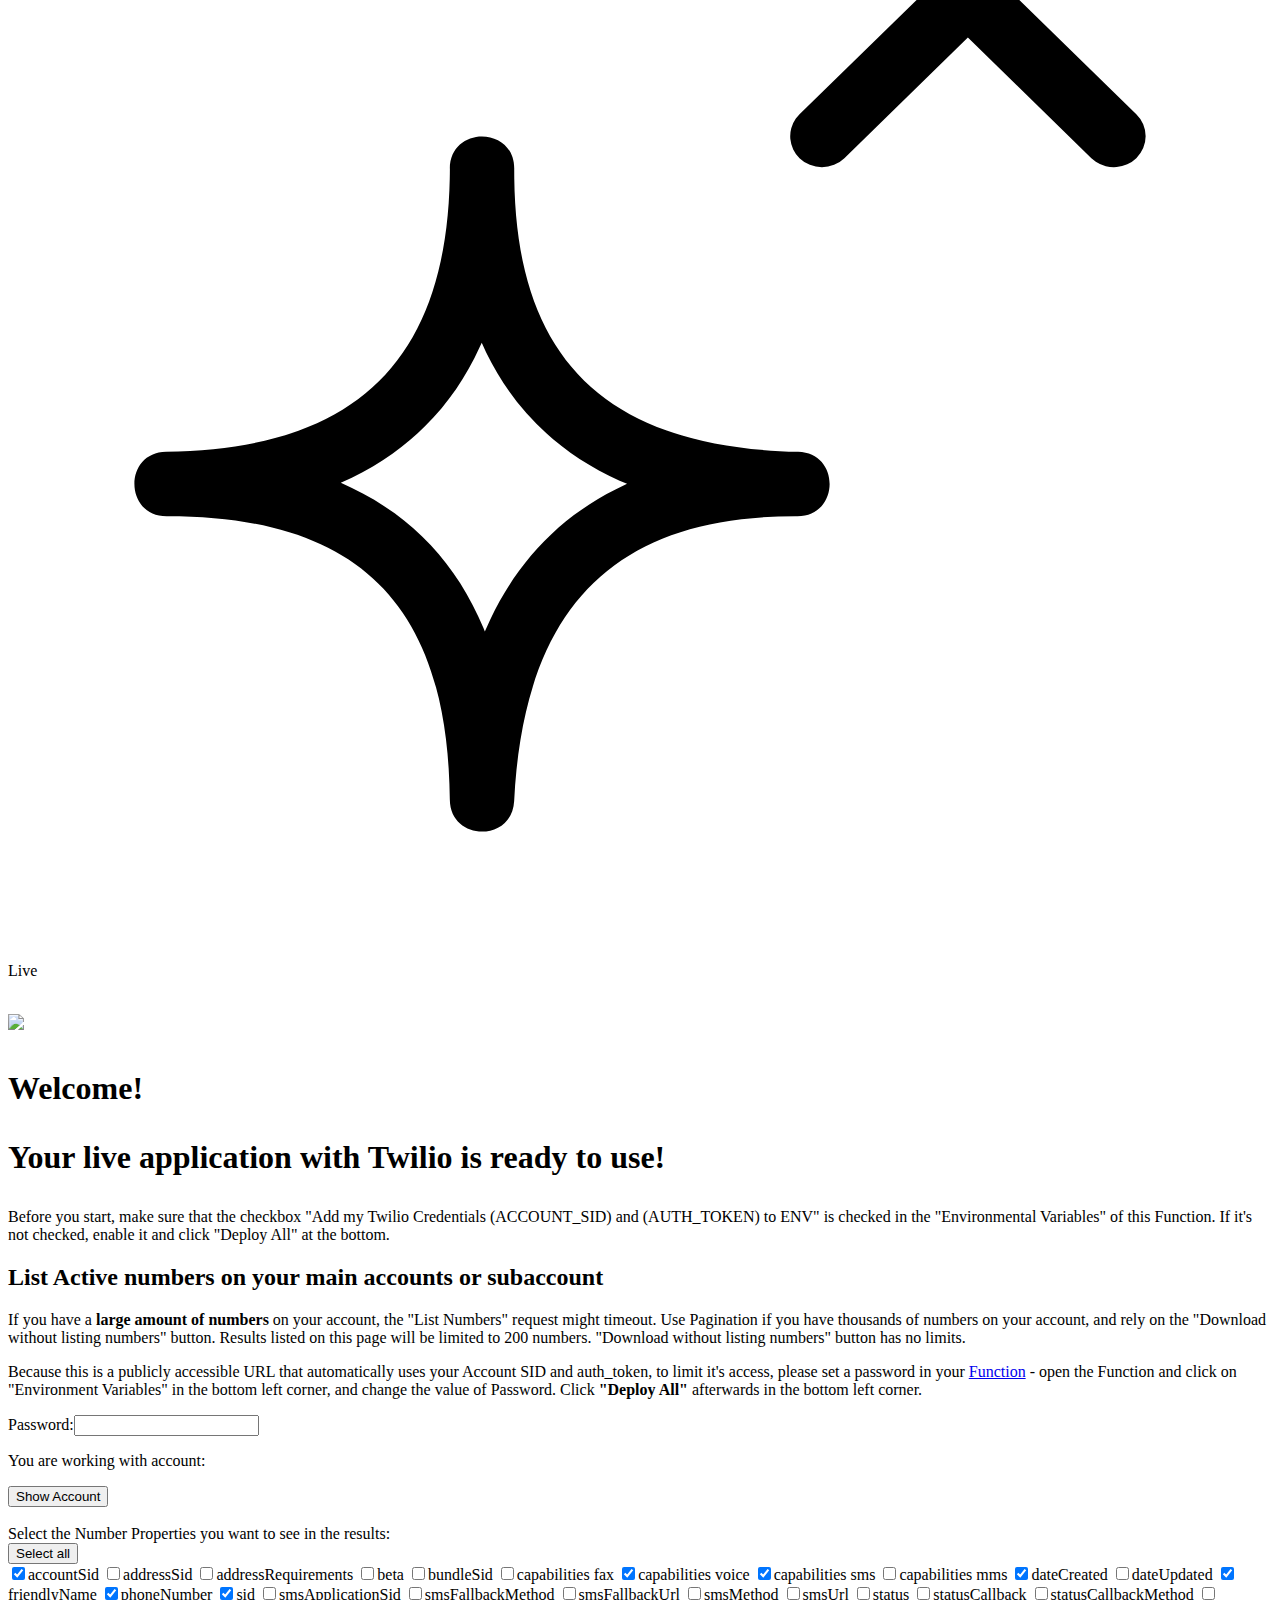
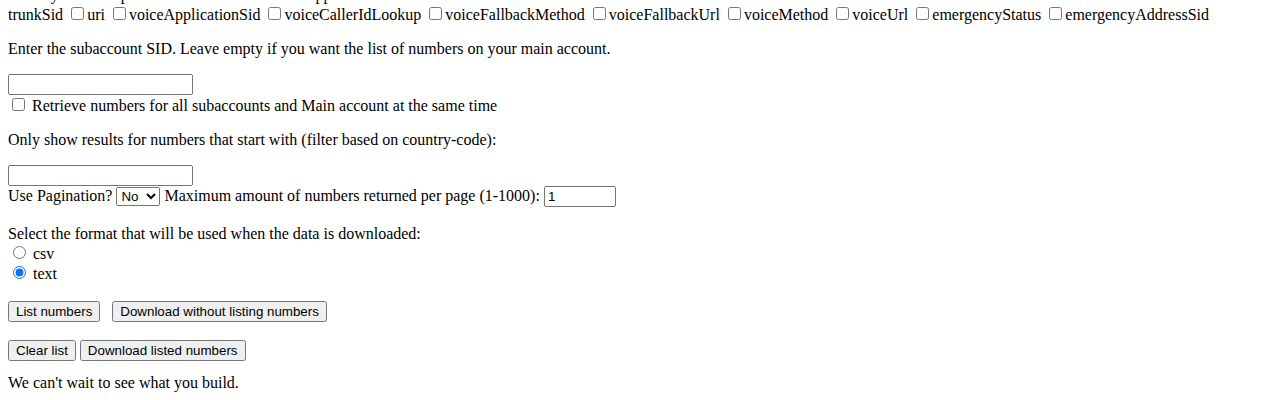
==== commit d8c94330: "Update index.html" ====
--- a/functions/list-numbers/assets/index.html
+++ b/functions/list-numbers/assets/index.html
@@ -10,22 +10,7 @@
       rel="icon"
       href="https://twilio-labs.github.io/function-templates/static/v1/favicon.ico"
     />
-    <link
-      rel="stylesheet"
-      href="ce-paste-theme.css"
-    />
     <link rel="stylesheet" href="styles.css" />
-    <link
-      rel="stylesheet"
-      href="https://cdn.jsdelivr.net/npm/intl-tel-input@17.0.13/build/css/intlTelInput.min.css"
-      integrity="sha256-xpVuhxDPR39wFEQDha4W7kuMx+z9Av3dTS8MbH/RWEU="
-      crossorigin="anonymous"
-    />
-    <script
-      src="https://cdn.jsdelivr.net/npm/intl-tel-input@17.0.13/build/js/intlTelInput.min.js"
-      integrity="sha256-uPbemOnf3P4eaeLHebLwPC71YRbu3WNBvO4ibYeBnGs="
-      crossorigin="anonymous"
-    ></script>
   </head>
   <body onload="mask()">
     <div class="page-top">
@@ -351,7 +336,7 @@
                 Only show results for numbers that start with (filter based on
                 country-code):
               </p>
-              <input id="startNumber" type="text" name="startNumber" value='+' />
+              <input id="startNumber" type="text" name="startNumber" />
               <br />
               <div>
                 Use Pagination?
@@ -438,17 +423,22 @@
   }
   let allNumbers = "";
   let page = 0;
+  let subPage = 0;
   let Pagetoken = "";
+  let subPageToken = '';
   let pageAll = 0;
+  let subPageAll = 0;
   let columnAdded = 0;
   let data = null;
+  let subData = null;
   let response = null;
   let json = null;
   let numNumbers = null;
   let k = 0;
   let numCount = 0;
   let aresponse = null;
-  let ajson = null;
+  let ajson = [];
+  let aPageJson = null;
   let noNumbers = 0;
   let numberStartsCount = 0;
   let numberProperties = document.getElementsByName("numberProperties");
@@ -500,41 +490,64 @@
     }
 
     if (document.getElementById("allSubaccounts").checked) {
-      aresponse = await fetch("./list_accounts", {
-        method: "POST",
-        headers: {
-          "Content-Type": "application/json",
-          Authorization: password,
-        },
-      });
-      console.log("return from Acc function");
-
-      if (aresponse.status === 200) {
-        ajson = await aresponse.json();
-
-        if (ajson.er === 0) {
+    
+      while (subPageAll === 0) {
+             
+        subData = {
+          pageSize: 20,
+          page: subPage,
+          pageToken: decodeURIComponent(subPageToken),
+        };
+        aresponse = await fetch("./list_accounts", {
+          method: "POST",
+          headers: {
+            "Content-Type": "application/json",
+            Authorization: password,
+          },
+          body: JSON.stringify(subData),
+        });
+        console.log("return from Acc function");
+        if (aresponse.status === 200) {
+          aPageJson = await aresponse.json();
+          if (aPageJson.er === 0) {
+            error.style.display = "";
+            status_acc.style.display = "none";
+            info.style.display = "none";
+            progress.innerHTML = '';
+            progress.style.display = "none";
+            for (m = 0; m < numberProperties.length; m++) {
+              numberProperties[m].disabled = false;
+            }
+            error.innerHTML = `Wrong password.`;
+            return;
+          }
+          if (aPageJson[aPageJson.length-1] !== "end") {
+            subPageToken = aPageJson[aPageJson.length-1];
+            console.log(subPageToken);
+          } else {
+            subPageAll = 1;
+            subPageToken = '';
+          }
+          subPage += 1;
+          aPageJson.pop();
+          console.log(aPageJson);
+          for(let z in aPageJson){
+            ajson.push(aPageJson[z]);
+          }
+          console.log(ajson);
+
+        } else {
           error.style.display = "";
-          status_acc.style.display = "none";
-          info.style.display = "none";
           progress.innerHTML = '';
           progress.style.display = "none";
           for (m = 0; m < numberProperties.length; m++) {
             numberProperties[m].disabled = false;
           }
-          error.innerHTML = `Wrong password.`;
+          error.innerHTML = `Something went wrong with getting the list of accounts:<br /> Server error is ${aresponse.message}<br /> Server status is ${aresponse.status}`;
           return;
         }
-      } else {
-        error.style.display = "";
-        progress.innerHTML = '';
-        progress.style.display = "none";
-        for (m = 0; m < numberProperties.length; m++) {
-          numberProperties[m].disabled = false;
-        }
-        error.innerHTML = `Something went wrong with getting the list of accounts:<br /> Server error is ${aresponse.message}<br /> Server status is ${aresponse.status}`;
-        return;
       }
-console.log (ajson);
+      console.log (ajson);
       for (a = 0; a < ajson.length; a++) {
         numberStartsCount = 0;
         while (pageAll === 0) {
@@ -1258,6 +1271,7 @@
   if (acc.er === 0) {
     status_acc.innerHTML = `Wrong password.`;
     info.innerHTML = "";
+    status_acc.style.display = "";
 
     return;
   }
@@ -1277,4 +1291,4 @@
 }
     </script>
   </body>
-</html>
+</html> 
